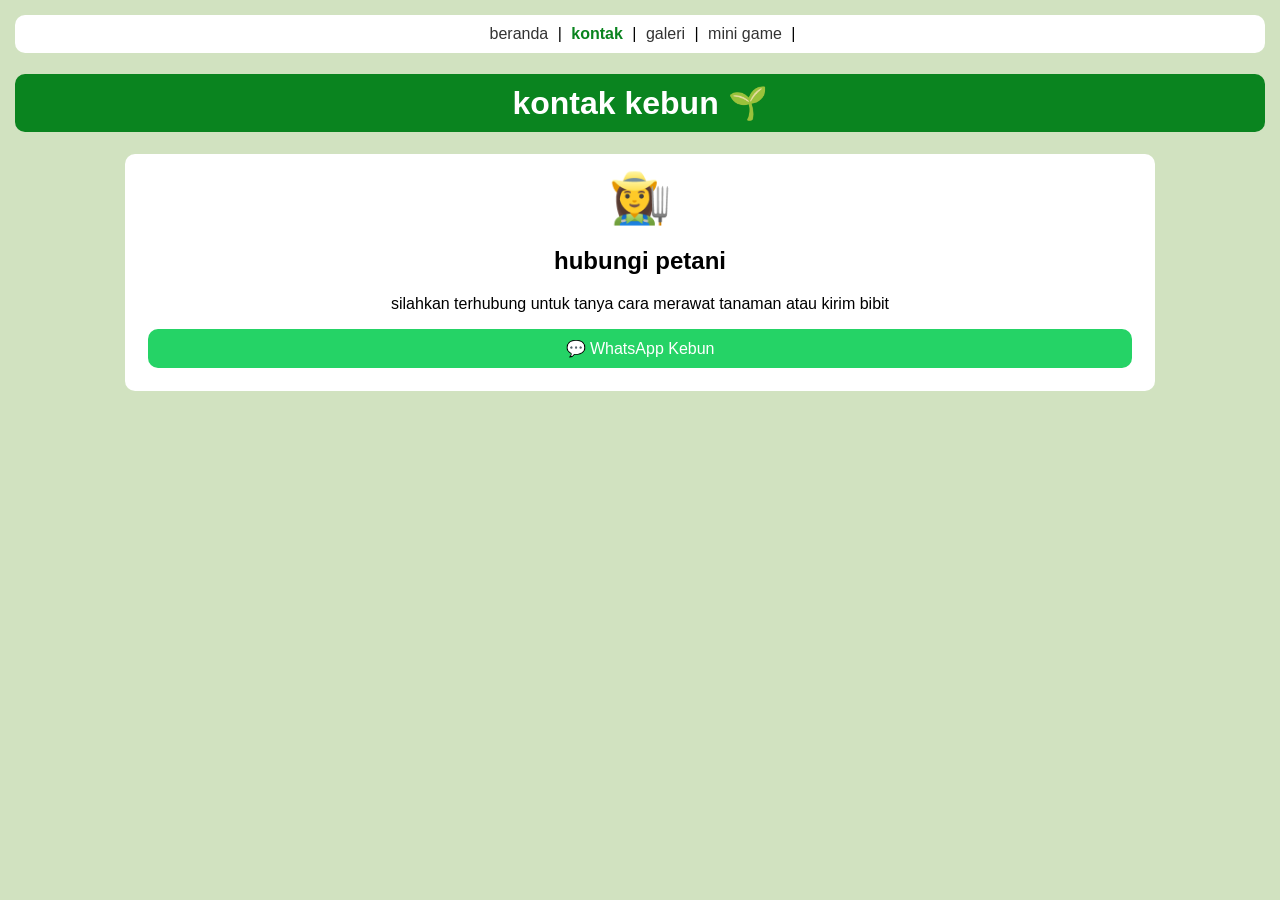
==== kontak.html @ 2ce31356 "ramat Tanaman" ====
<!DOCTYPE html>
<html>
<head>
  <meta charset="UTF-8">
  <meta name="viewport" content="width=device-width, initial-scale=1">
  <title>kontak - Kebun Saya</title>
  <link rel="stylesheet" href="style.css">
</head>
<body>
  <nav class="navigasi">
    <a href="index.html">beranda</a> |
    <a href="kontak.html" class="aktif">kontak</a> |
    <a href="galeri.html">galeri</a> |
    <a href="minigame.html">mini game</a> |
  </nav>
  
  <h1>kontak kebun 🌱</h1>
  
  <div class="kartu-kontak">
    <div style="font-size:50px;">👩‍🌾</div>
    <h2>hubungi petani</h2>
    <p>silahkan terhubung untuk tanya cara merawat tanaman atau kirim bibit</p>
    
    <div class="link-medsos">
      <a class="tombol-medsos wa" href="https://wa.me/6281511481726">💬 WhatsApp Kebun</a>
      <a class="tombol-medsos github" href="https://github.com/sm4213858prog
---- style.css ----
body {
  background-color: #D1E2C0;
  margin: 0;
  padding: 15px;
  font-family: sans-serif;
}

h1 {
  background-color: #0A841F;
  color: white;
  text-align: center;
  padding: 10px;
  border-radius: 10px;
}

.navigasi {
  background-color: white;
  padding: 10px;
  text-align: center;
  border-radius: 10px;
}

.navigasi a {
  text-decoration: none;
  color: #333;
  margin: 0 5px;
}

.navigasi .aktif {
  font-weight: bold;
  color: #0A841F;
}

div.kartu-profil {
  background-color: white;
  width: 280px;
  margin: 20px auto;
  padding: 15px;
  border-radius: 20px;
  text-align: center;
}

div.kartu-kontak {
  background-color: white;
  width: 80%;
  margin: 20px auto;
  padding: 15px;
  border-radius: 10px;
  text-align: center;
}

div.kartu-profil img {
  border-radius: 50%;
  border: 3px solid green;
}

.tombol-medsos {
  display: block;
  padding: 10px;
  text-align: center;
  text-decoration: none;
  margin: 8px;
  border-radius: 10px;
  color: white;
}

.wa {
  background-color: #25D366;
}

.github {
  background-color: #333;
}

.galeri-container {
  text-align: center;
}

.galeri-item {
  width: 45%;
  display: inline-block;
  margin: 5px;
  background-color: white;
  border-radius: 10px;
  overflow: hidden;
}

.galeri-item img {
  width: 100%;
  height: 100px;
}

.galeri-item p {
  padding: 5px;
  font-size: 13px;
}
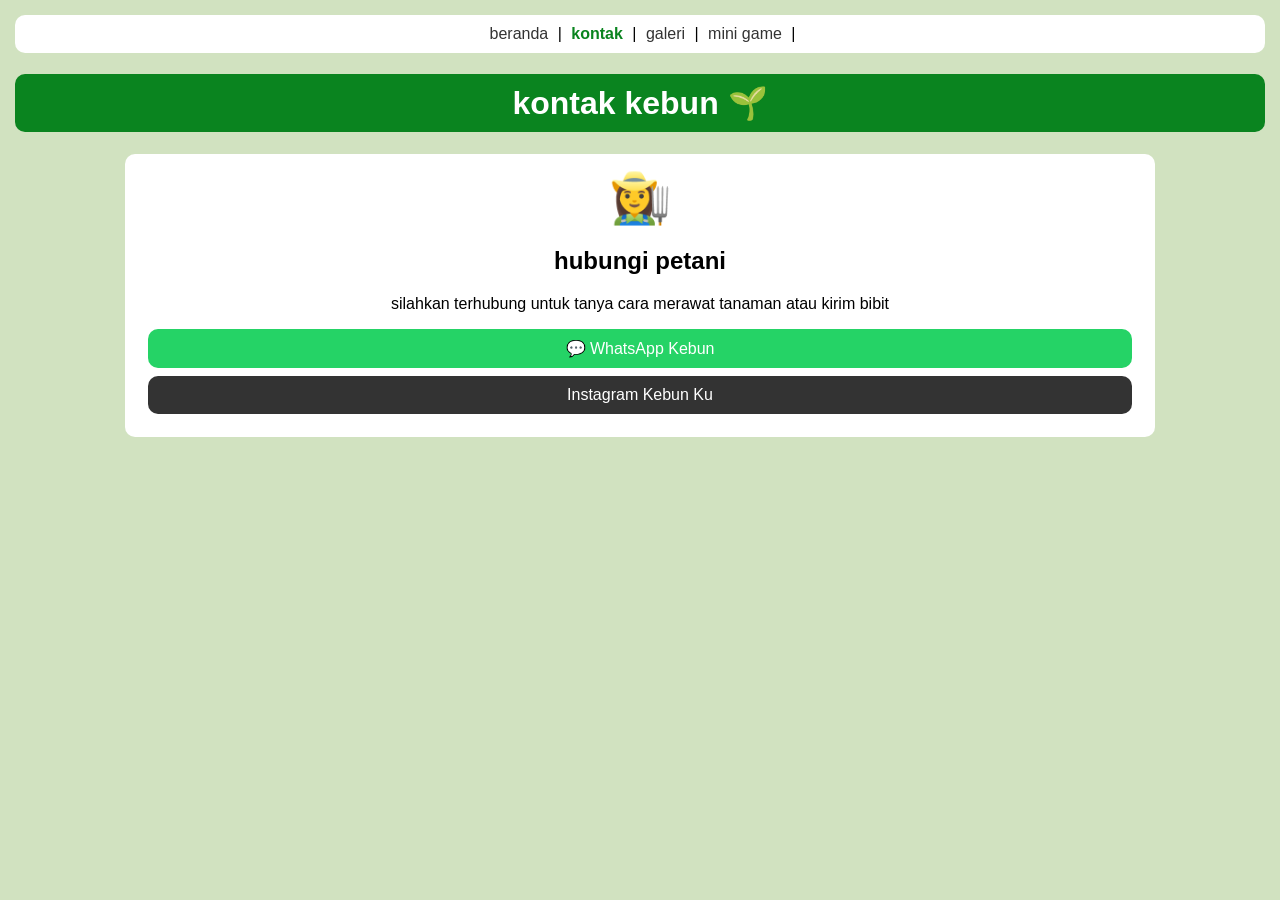
==== commit be1716d0: "rawat tanaman" ====
--- a/kontak.html
+++ b/kontak.html
@@ -23,4 +23,5 @@
     
     <div class="link-medsos">
       <a class="tombol-medsos wa" href="https://wa.me/6281511481726">💬 WhatsApp Kebun</a>
-      <a class="tombol-medsos github" href="https://github.com/sm4213858prog+      <a class="tombol-medsos github" href="https://github.com/sm4213858prog
+      <a href="https://www.instagram.com">Instagram Kebun Ku</a>
